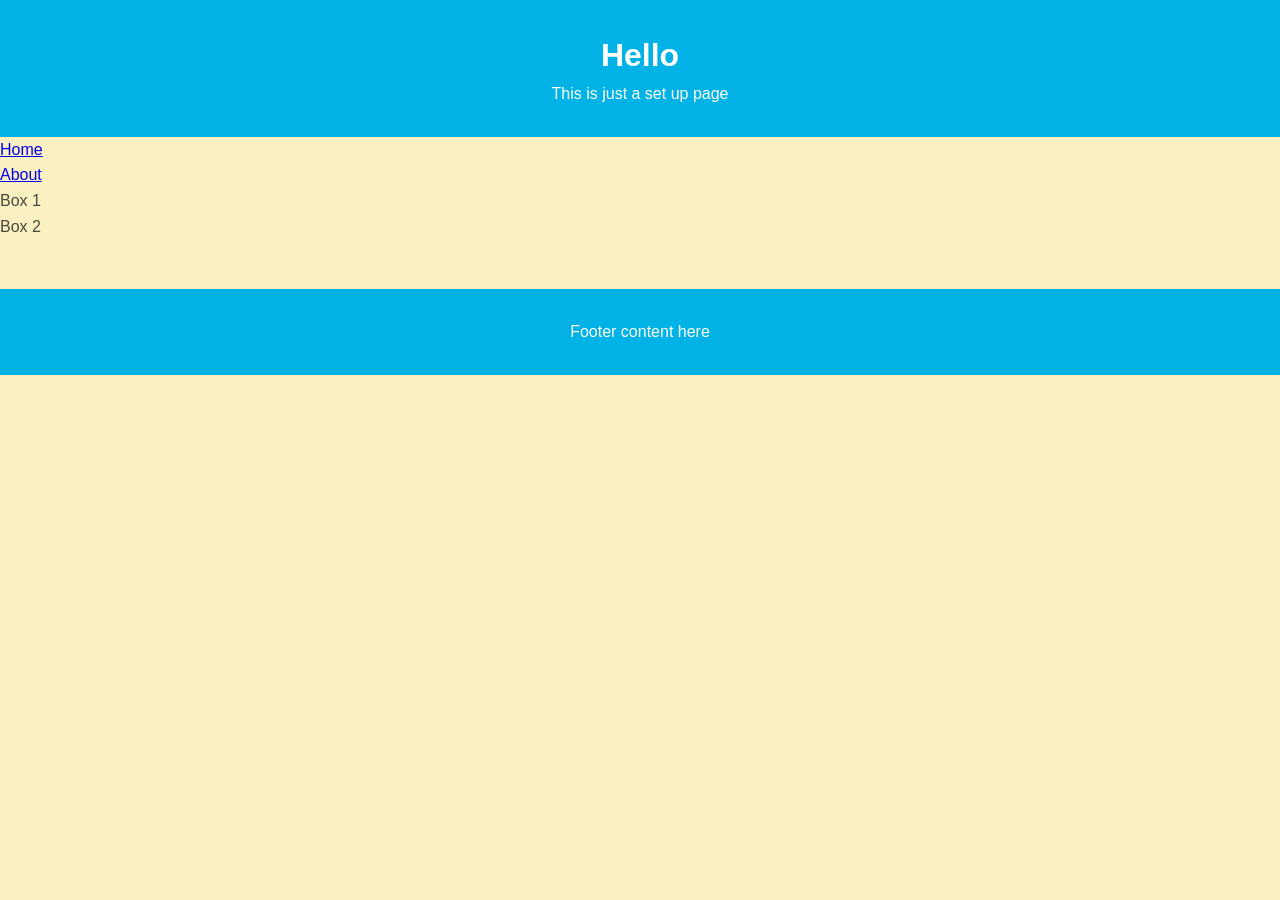
==== Index.html @ 804c3a6b "first commit" ====
<!DOCTYPE html>
<html>
<head>
    <meta charset="UTF-8">
    <meta name="viewport" content="width=device-width, initial-scale=1.0">
    <title>Main page</title>
    <link rel="stylesheet" href="ryleestylesheet.css">
</head>

<body>

<header>
    <h1>Hello</h1>
    <p>This is just a set up page</p>
</header>

<ul class="topnav">
    <li><a href="#">Home</a></li>
    <li><a href="#">About</a></li>
</ul>

<div class="flex-container">
    <div>Box 1</div>
    <div>Box 2</div>
</div>

<footer>
    <p>Footer content here</p>
</footer>

</body>
</html>
---- ryleestylesheet.css ----
:root {
    --blue: #01B2E6;
    --gold: #FEB400;
    --cream: #FBF0C2;
    --gray: #49493C;
    --bronze: #AF7806;
}

html, body {
    height: 100%;
}

body {
    display: flex;
    flex-direction: column;
}

/* Main content grows to fill space */
main {
    flex: 1;
}

* {
    margin: 0;
    padding: 0;
    box-sizing: border-box;
}

body {
    font-family: Arial, sans-serif;
    background: var(--cream);
    color: var(--gray);
    line-height: 1.6;
}

header {
    background: var(--blue);
    color: white;
    padding: 30px;
    text-align: center;
}

nav {
    background: var(--gray);
}

nav ul {
    display: flex;
    list-style: none;
}

nav ul li a {
    color: var(--cream);
    padding: 14px 20px;
    display: block;
    text-decoration: none;
}

nav ul li a:hover {
    background: var(--gold);
    color: var(--gray);
}

footer {
    background: var(--blue);
    color: white;
    text-align: center;
    padding: 30px;
    margin-top: 50px;
}

.slideshow {
    width: 600px;
    margin: 30px auto;
    position: relative;
}

.slides input {
    display: none;
}

.slide {
    position: absolute;
    width: 100%;
    opacity: 0;
    transition: opacity 0.6s ease;
}

.slides input:checked + .slide {
    opacity: 1;
}

.arrow {
    position: absolute;
    top: 50%;
    transform: translateY(-50%);
    font-size: 40px;
    color: var(--bronze);
    cursor: pointer;
    user-select: none;
}

.arrow.left {
    left: -50px;
}

.arrow.right {
    right: -50px;
}

.slide-text {
    background: white;
    border: 2px solid var(--bronze);
    padding: 15px;
    margin-top: 220px;
    border-radius: 6px;
}
.home-content {
    min-height: 70vh; 
    padding: 40px;
    text-align: center;
}

.intro {
    max-width: 700px;
    margin: 0 auto 40px auto;
    font-size: 1.2rem;
}

.features {
    display: flex;
    justify-content: center;
    gap: 20px;
}

.feature-box {
    background: white;
    border: 2px solid var(--bronze);
    padding: 20px;
    width: 250px;
    border-radius: 8px;
    transition: transform 0.2s;
}

.feature-box:hover {
    transform: scale(1.05);
    background: var(--gold);
    color: var(--gray);
}
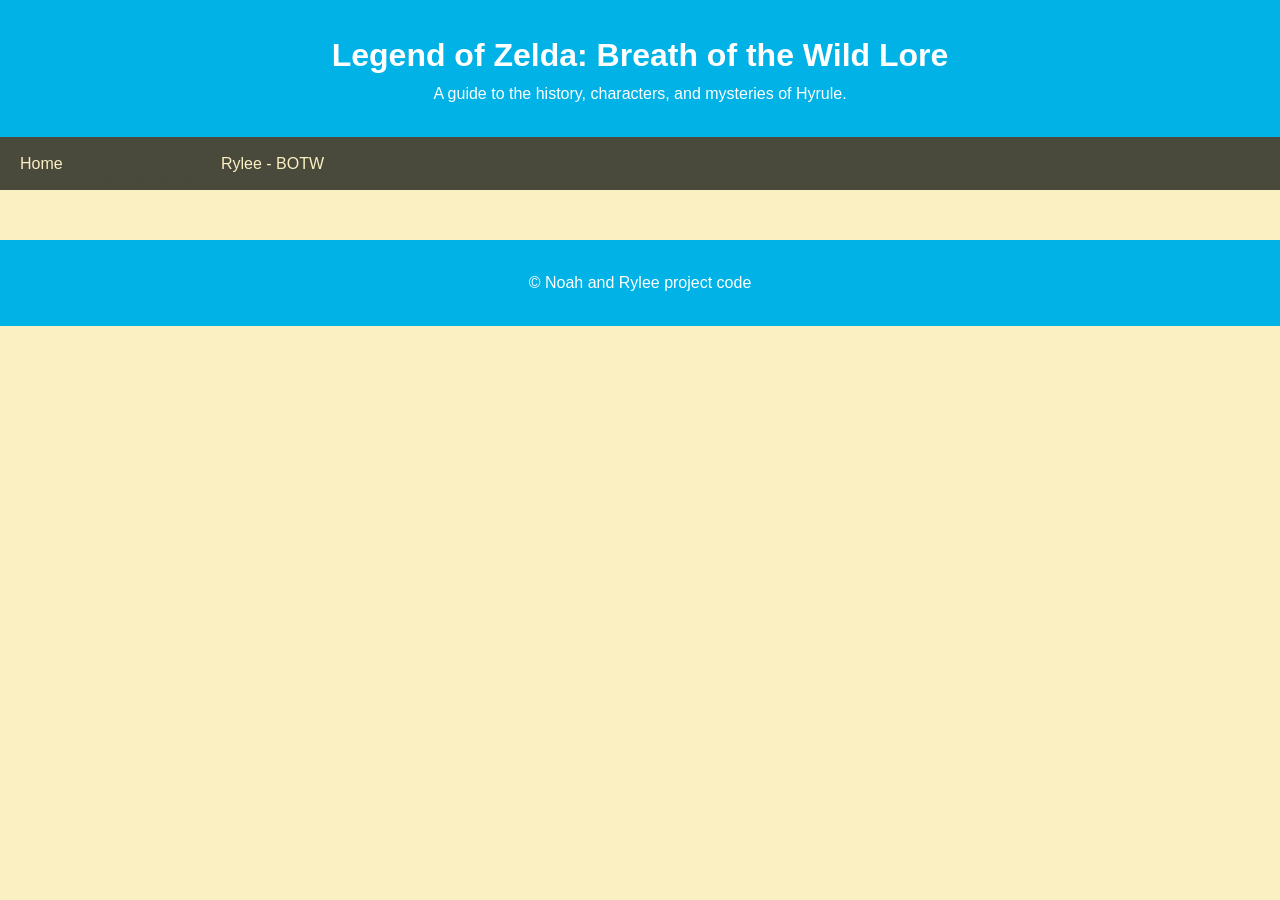
==== commit df340eae: "Another commit" ====
--- a/Index.html
+++ b/Index.html
@@ -3,29 +3,28 @@
 <head>
     <meta charset="UTF-8">
     <meta name="viewport" content="width=device-width, initial-scale=1.0">
-    <title>Main page</title>
+    <title>Breath of the Wild Lore</title>
     <link rel="stylesheet" href="ryleestylesheet.css">
 </head>
 
 <body>
 
 <header>
-    <h1>Hello</h1>
-    <p>This is just a set up page</p>
+    <h1>Legend of Zelda: Breath of the Wild Lore</h1>
+    <p>A guide to the history, characters, and mysteries of Hyrule.</p>
 </header>
 
-<ul class="topnav">
-    <li><a href="#">Home</a></li>
-    <li><a href="#">About</a></li>
-</ul>
+<nav>
+    <ul>
+        <li><a href="Index.html">Home</a></li>
+        <li><a href="Index.html"></a> Noah - Minecraft</li>
+        <li><a href="rylee.html">Rylee - BOTW</a></li>
+    </ul>
+</nav>
 
-<div class="flex-container">
-    <div>Box 1</div>
-    <div>Box 2</div>
-</div>
 
 <footer>
-    <p>Footer content here</p>
+    <p>&copy; Noah and Rylee project code</p>
 </footer>
 
 </body>
--- a/ryleestylesheet.css
+++ b/ryleestylesheet.css
@@ -69,52 +69,6 @@
     margin-top: 50px;
 }
 
-.slideshow {
-    width: 600px;
-    margin: 30px auto;
-    position: relative;
-}
-
-.slides input {
-    display: none;
-}
-
-.slide {
-    position: absolute;
-    width: 100%;
-    opacity: 0;
-    transition: opacity 0.6s ease;
-}
-
-.slides input:checked + .slide {
-    opacity: 1;
-}
-
-.arrow {
-    position: absolute;
-    top: 50%;
-    transform: translateY(-50%);
-    font-size: 40px;
-    color: var(--bronze);
-    cursor: pointer;
-    user-select: none;
-}
-
-.arrow.left {
-    left: -50px;
-}
-
-.arrow.right {
-    right: -50px;
-}
-
-.slide-text {
-    background: white;
-    border: 2px solid var(--bronze);
-    padding: 15px;
-    margin-top: 220px;
-    border-radius: 6px;
-}
 .home-content {
     min-height: 70vh; 
     padding: 40px;
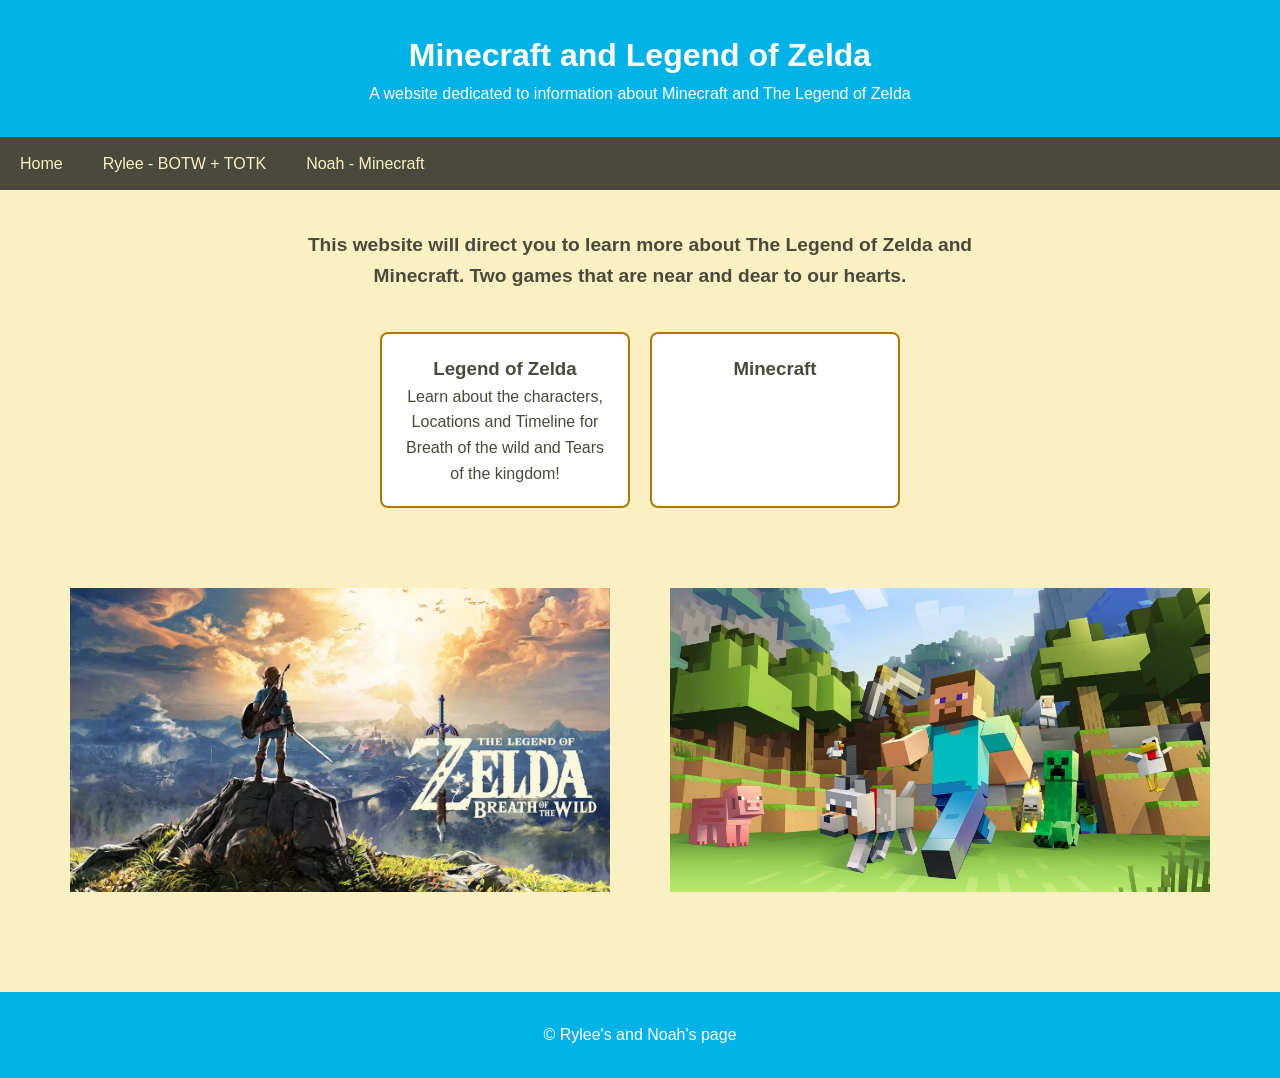
==== commit bd56e8e4: "So much change" ====
--- a/Index.html
+++ b/Index.html
@@ -3,28 +3,55 @@
 <head>
     <meta charset="UTF-8">
     <meta name="viewport" content="width=device-width, initial-scale=1.0">
-    <title>Breath of the Wild Lore</title>
-    <link rel="stylesheet" href="ryleestylesheet.css">
+    <title>Index - Minecraft + Zelda</title>
+    <link rel="stylesheet" href="indexstylesheet.css">
 </head>
 
 <body>
 
 <header>
-    <h1>Legend of Zelda: Breath of the Wild Lore</h1>
-    <p>A guide to the history, characters, and mysteries of Hyrule.</p>
+    <h1>Minecraft and Legend of Zelda</h1>
+    <p>A website dedicated to information about Minecraft and The Legend of Zelda</p>
 </header>
 
 <nav>
     <ul>
-        <li><a href="Index.html">Home</a></li>
-        <li><a href="Index.html"></a> Noah - Minecraft</li>
-        <li><a href="rylee.html">Rylee - BOTW</a></li>
+        <li><a href="index.html">Home</a></li>
+        <li><a href="rylee.html">Rylee - BOTW + TOTK</a></li>
+        <li><a href="">Noah - Minecraft</a></li>
     </ul>
 </nav>
 
+<main class="home-content">
+
+    <section class="intro">
+        <p><Strong>This website will direct you to learn more about The Legend of Zelda and Minecraft. Two games that are near and dear to our hearts.</Strong>
+        </p>
+    </section>
+
+    <section class="features">
+        <div class="feature-box">
+            <h3>Legend of Zelda</h3>
+            <p>Learn about the characters, Locations and Timeline for Breath of the wild and Tears of the kingdom!</p>
+        </div>
+
+        <div class="feature-box">
+            <h3>Minecraft</h3>
+            <p></p>
+        </div>
+
+    </section>
+
+    <div style="display: flex; justify-content: center; margin-top: 50px;">
+        <img src="Legend of zelda main.avif" style="width: 45%; margin: 30px;">
+        <img src="Minecraft main.jpg" style="width: 45%; margin: 30px;">
+    </div>
+
+</main>
+
 
 <footer>
-    <p>&copy; Noah and Rylee project code</p>
+    <p>&copy Rylee's and Noah's page</p>
 </footer>
 
 </body>
--- a/indexstylesheet.css
+++ b/indexstylesheet.css
@@ -0,0 +1,102 @@
+:root {
+    --blue: #01B2E6;
+    --gold: #FEB400;
+    --cream: #FBF0C2;
+    --gray: #49493C;
+    --bronze: #AF7806;
+}
+
+html, body {
+    height: 100%;
+}
+
+body {
+    display: flex;
+    flex-direction: column;
+}
+
+/* Main content grows to fill space */
+main {
+    flex: 1;
+}
+
+* {
+    margin: 0;
+    padding: 0;
+    box-sizing: border-box;
+}
+
+body {
+    font-family: Arial, sans-serif;
+    background: var(--cream);
+    color: var(--gray);
+    line-height: 1.6;
+}
+
+header {
+    background: var(--blue);
+    color: white;
+    padding: 30px;
+    text-align: center;
+}
+
+nav {
+    background: var(--gray);
+}
+
+nav ul {
+    display: flex;
+    list-style: none;
+}
+
+nav ul li a {
+    color: var(--cream);
+    padding: 14px 20px;
+    display: block;
+    text-decoration: none;
+}
+
+nav ul li a:hover {
+    background: var(--gold);
+    color: var(--gray);
+}
+
+footer {
+    background: var(--blue);
+    color: white;
+    text-align: center;
+    padding: 30px;
+    margin-top: 30px;
+}
+
+.home-content {
+    padding: 40px;
+    text-align: center;
+}
+
+.intro {
+    max-width: 700px;
+    margin: 0 auto 40px auto;
+    font-size: 1.2rem;
+}
+
+.features {
+    display: flex;
+    justify-content: center;
+    gap: 20px;
+}
+
+.feature-box {
+    background: white;
+    border: 2px solid var(--bronze);
+    padding: 20px;
+    width: 250px;
+    border-radius: 8px;
+    transition: transform 0.2s;
+}
+
+.feature-box:hover {
+    transform: scale(1.05);
+    background: var(--gold);
+    color: var(--gray);
+}
